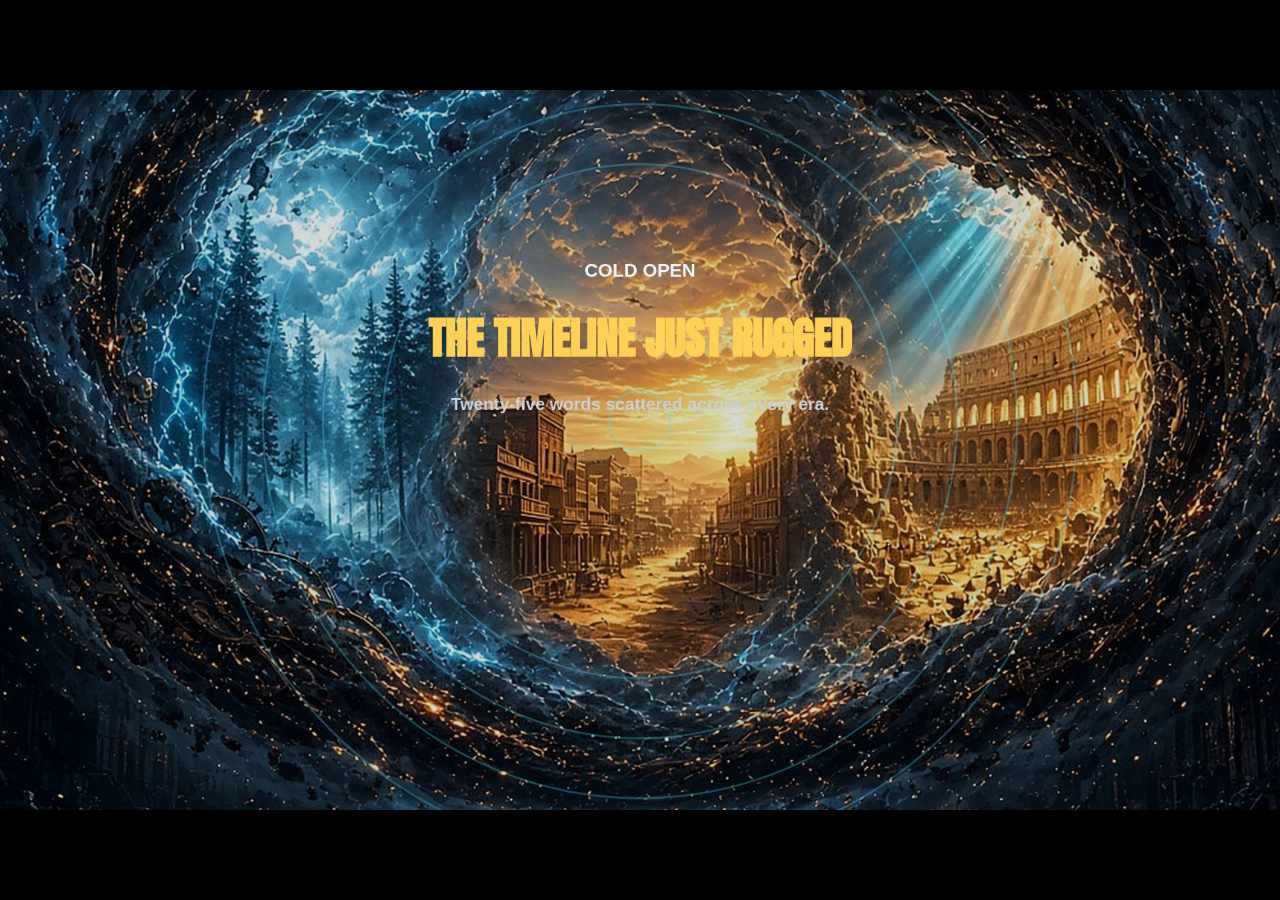
==== index.html @ 46371730 "Publish METAWINNERS: TRIGGER PHRASE for GitHub Pages. Fan-made arcade light-gun shooter. Static buil" ====
<!DOCTYPE html>
<html lang="en">
<head>
  <meta charset="UTF-8" />
  <meta name="viewport" content="width=device-width, initial-scale=1, viewport-fit=cover, user-scalable=no" />
  <meta name="apple-mobile-web-app-capable" content="yes" />
  <title>METAWINNERS: TRIGGER PHRASE</title>
  <meta name="description" content="Chaos's 25-word seed just rugged the timeline. Fan-made old-school arcade light-gun shooter in the browser. Click to shoot. Hold cover to reload. Don't type the phrase." />
  <link rel="canonical" href="https://avp86fr-jpg.github.io/trigger-phrase/" />
  <meta property="og:type" content="website" />
  <meta property="og:title" content="METAWINNERS: TRIGGER PHRASE" />
  <meta property="og:description" content="Chaos's 25-word seed just rugged the timeline. Fan-made old-school arcade light-gun shooter in the browser. Click to shoot. Hold cover to reload. Don't type the phrase." />
  <meta property="og:url" content="https://avp86fr-jpg.github.io/trigger-phrase/" />
  <meta property="og:image" content="https://avp86fr-jpg.github.io/trigger-phrase/assets/og-cover.jpg" />
  <meta property="og:image:width" content="1200" />
  <meta property="og:image:height" content="630" />
  <meta property="og:image:alt" content="METAWINNERS: TRIGGER PHRASE cover art" />
  <meta name="twitter:card" content="summary_large_image" />
  <meta name="twitter:title" content="METAWINNERS: TRIGGER PHRASE" />
  <meta name="twitter:description" content="Chaos's 25-word seed just rugged the timeline. Fan-made old-school arcade light-gun shooter in the browser. Click to shoot. Hold cover to reload. Don't type the phrase." />
  <meta name="twitter:image" content="https://avp86fr-jpg.github.io/trigger-phrase/assets/og-cover.jpg" />
  <link rel="icon" href="assets/ui/favicon.png" />
  <link rel="stylesheet" href="css/game.css" />
</head>
<body>
  <div id="wrap">
    <canvas id="game" width="1920" height="1080"></canvas>
    <div id="ui">
      <button type="button" id="btnCover" aria-label="Hold to take cover and reload">HOLD COVER</button>
      <div id="rightBtns">
        <button type="button" id="btnMute" aria-label="Mute">BGM</button>
        <button type="button" id="btnPause" aria-label="Pause">II</button>
      </div>
    </div>
    <div id="tiltHint">ROTATE FOR THE FULL STAGE</div>
    <div id="boot">
      <div class="boot-card">
        <div class="boot-kicker">METAWINNERS</div>
        <div class="boot-title">TRIGGER PHRASE</div>
        <div class="boot-bar"><i id="bootFill"></i></div>
        <div id="bootMsg">LOADING</div>
      </div>
    </div>
  </div>
  <script src="src/feel.js"></script>
  <script src="src/motion.js"></script>
  <script src="src/audio.js"></script>
  <script src="src/stages.js"></script>
  <script src="src/comic.js"></script>
  <script src="src/game.js"></script>
</body>
</html>
---- css/game.css ----
* { box-sizing: border-box; -webkit-tap-highlight-color: transparent; }
html, body {
  margin: 0; padding: 0; background: #000; color: #fff;
  width: 100%; height: 100%; overflow: hidden;
  font-family: Oswald, Anton, sans-serif;
  user-select: none; touch-action: none;
  cursor: none;
}
#wrap {
  position: fixed; inset: 0;
  display: flex; align-items: center; justify-content: center;
  background: #000;
}
#game {
  display: block;
  image-rendering: auto;
}
#ui {
  position: absolute; inset: 0; pointer-events: none;
}
#btnCover {
  pointer-events: auto;
  position: absolute;
  left: max(16px, env(safe-area-inset-left));
  bottom: max(16px, env(safe-area-inset-bottom));
  width: 210px; height: 86px;
  border: 2px solid rgba(255, 220, 140, 0.7);
  background: linear-gradient(180deg, rgba(40,20,10,0.75), rgba(10,8,8,0.88));
  color: #ffe7b0;
  font-family: Anton, sans-serif;
  font-size: 28px;
  letter-spacing: 0.06em;
  border-radius: 14px;
  text-shadow: 0 2px 0 #000;
  box-shadow: 0 8px 24px rgba(0,0,0,0.45), inset 0 1px 0 rgba(255,255,255,0.15);
  display: block;
  opacity: 0;
  transform: translateY(28px);
  pointer-events: none;
  transition: opacity 0.45s ease, transform 0.55s cubic-bezier(0.16, 1.05, 0.3, 1);
}
#btnCover.vis {
  display: block;
  opacity: 1;
  transform: translateY(0);
  pointer-events: auto;
}
#btnCover:active, #btnCover.held {
  background: linear-gradient(180deg, rgba(80,30,10,0.9), rgba(30,10,8,0.95));
  color: #fff3c8;
  border-color: #ffd56a;
  transform: translateY(1px);
}
#rightBtns {
  pointer-events: auto;
  position: absolute;
  right: max(14px, env(safe-area-inset-right));
  top: max(14px, env(safe-area-inset-top));
  display: none;
  flex-direction: column;
  gap: 8px;
}
#rightBtns.vis { display: flex; }
#rightBtns button {
  width: 48px; height: 48px;
  border-radius: 10px;
  border: 1px solid rgba(255,255,255,0.25);
  background: rgba(0,0,0,0.5);
  color: #fff;
  font-size: 18px;
  font-family: Oswald, sans-serif;
}
#boot {
  position: absolute; inset: 0;
  display: flex; align-items: center; justify-content: center;
  background: #05060a;
  z-index: 5;
  cursor: default;
}
#boot.hide { display: none; }
.boot-card { text-align: center; width: min(520px, 86vw); }
.boot-kicker {
  font-family: Anton, sans-serif;
  letter-spacing: 0.22em;
  font-size: 14px;
  color: #c9d0da;
  margin-bottom: 4px;
}
.boot-title {
  font-family: Bebas Neue, Anton, sans-serif;
  font-size: clamp(40px, 8vw, 72px);
  letter-spacing: 0.04em;
  margin: 10px 0 28px;
  color: #ffd056;
  text-shadow: 0 0 24px rgba(255,180,40,0.35);
}
.boot-bar {
  height: 6px; background: #1a1c22; border-radius: 4px; overflow: hidden;
}
.boot-bar i {
  display: block; height: 100%; width: 0%;
  background: linear-gradient(90deg, #19d0ff, #ffd056);
  transition: width 0.2s ease;
}
#bootMsg { margin-top: 14px; font-family: Oswald, sans-serif; letter-spacing: 0.16em; color: #9aa4b4; font-size: 13px; }
@media (max-width: 700px), (max-height: 500px) {
  #btnCover { width: 168px; height: 70px; font-size: 22px; }
}

#btnMute, #btnPause { font-size: 13px; letter-spacing: 0.06em; font-family: Oswald, sans-serif; }
#tiltHint {
  display: none;
  position: absolute;
  left: 0; right: 0;
  top: 8px;
  text-align: center;
  font-family: Oswald, sans-serif;
  letter-spacing: 0.14em;
  font-size: 11px;
  color: rgba(255,230,176,0.55);
  pointer-events: none;
}
@media (orientation: portrait) and (max-aspect-ratio: 3/4) {
  #tiltHint { display: block; }
}

#btnCover.lefty {
  left: auto;
  right: max(16px, env(safe-area-inset-right));
}
#rightBtns.lefty {
  right: auto;
  left: max(14px, env(safe-area-inset-left));
}
#tiltHint {
  top: max(8px, env(safe-area-inset-top));
}
#wrap {
  padding: env(safe-area-inset-top) env(safe-area-inset-right) env(safe-area-inset-bottom) env(safe-area-inset-left);
}

/* Portrait comics fill the phone; hide the gameplay tilt hint. */
body.comic-portrait #tiltHint { display: none !important; }
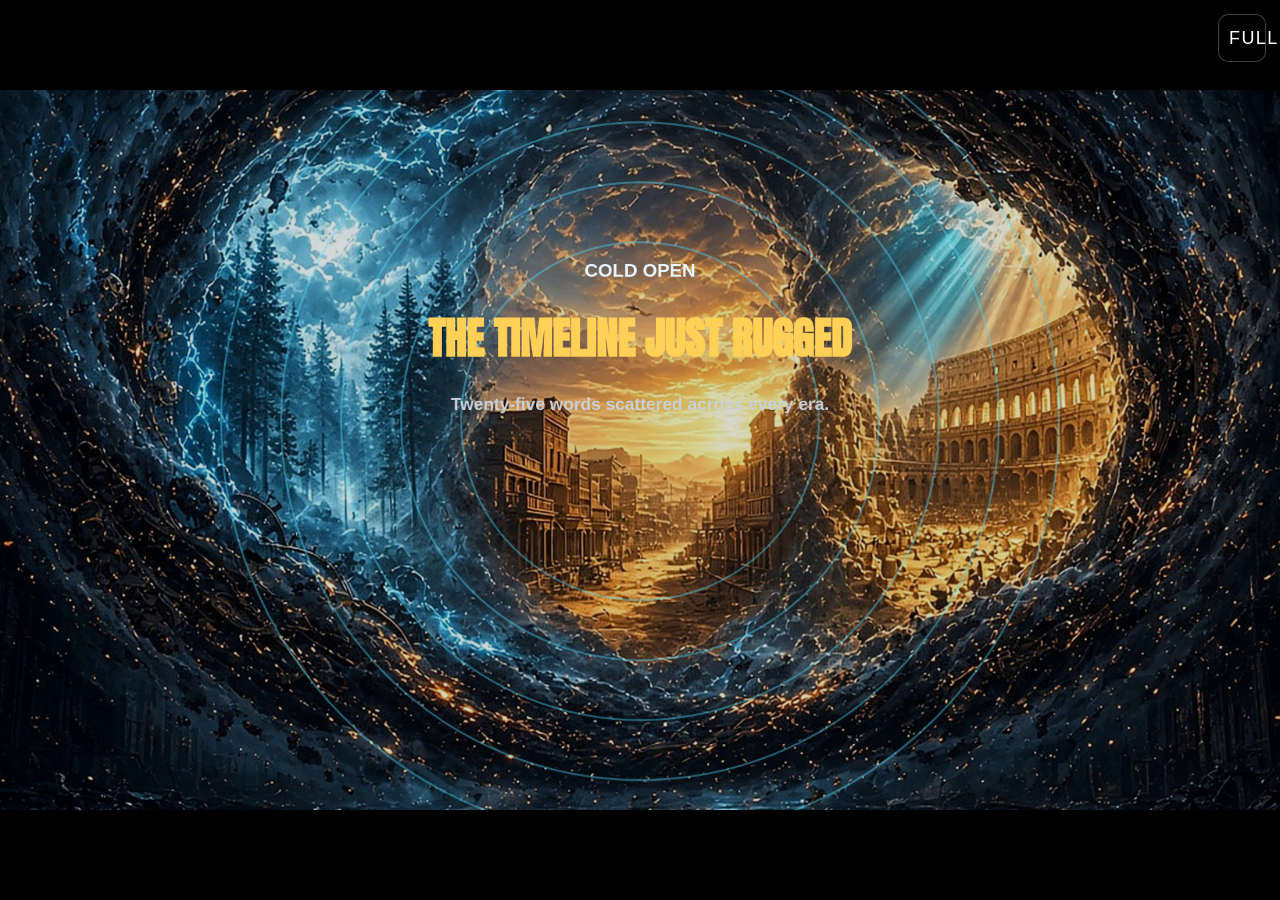
==== commit f7dd9426: "Add real fullscreen, a FULL button, F key, and a web app manifest. On Android, fullscreen also locks" ====
--- a/index.html
+++ b/index.html
@@ -4,22 +4,13 @@
   <meta charset="UTF-8" />
   <meta name="viewport" content="width=device-width, initial-scale=1, viewport-fit=cover, user-scalable=no" />
   <meta name="apple-mobile-web-app-capable" content="yes" />
+  <meta name="mobile-web-app-capable" content="yes" />
+  <meta name="apple-mobile-web-app-status-bar-style" content="black-translucent" />
+  <meta name="theme-color" content="#000000" />
   <title>METAWINNERS: TRIGGER PHRASE</title>
-  <meta name="description" content="Chaos's 25-word seed just rugged the timeline. Fan-made old-school arcade light-gun shooter in the browser. Click to shoot. Hold cover to reload. Don't type the phrase." />
-  <link rel="canonical" href="https://avp86fr-jpg.github.io/trigger-phrase/" />
-  <meta property="og:type" content="website" />
-  <meta property="og:title" content="METAWINNERS: TRIGGER PHRASE" />
-  <meta property="og:description" content="Chaos's 25-word seed just rugged the timeline. Fan-made old-school arcade light-gun shooter in the browser. Click to shoot. Hold cover to reload. Don't type the phrase." />
-  <meta property="og:url" content="https://avp86fr-jpg.github.io/trigger-phrase/" />
-  <meta property="og:image" content="https://avp86fr-jpg.github.io/trigger-phrase/assets/og-cover.jpg" />
-  <meta property="og:image:width" content="1200" />
-  <meta property="og:image:height" content="630" />
-  <meta property="og:image:alt" content="METAWINNERS: TRIGGER PHRASE cover art" />
-  <meta name="twitter:card" content="summary_large_image" />
-  <meta name="twitter:title" content="METAWINNERS: TRIGGER PHRASE" />
-  <meta name="twitter:description" content="Chaos's 25-word seed just rugged the timeline. Fan-made old-school arcade light-gun shooter in the browser. Click to shoot. Hold cover to reload. Don't type the phrase." />
-  <meta name="twitter:image" content="https://avp86fr-jpg.github.io/trigger-phrase/assets/og-cover.jpg" />
   <link rel="icon" href="assets/ui/favicon.png" />
+  <link rel="apple-touch-icon" href="assets/ui/favicon.png" />
+  <link rel="manifest" href="manifest.webmanifest" />
   <link rel="stylesheet" href="css/game.css" />
 </head>
 <body>
@@ -28,11 +19,16 @@
     <div id="ui">
       <button type="button" id="btnCover" aria-label="Hold to take cover and reload">HOLD COVER</button>
       <div id="rightBtns">
+        <button type="button" id="btnFs" aria-label="Full screen" aria-pressed="false">FULL</button>
         <button type="button" id="btnMute" aria-label="Mute">BGM</button>
         <button type="button" id="btnPause" aria-label="Pause">II</button>
       </div>
     </div>
     <div id="tiltHint">ROTATE FOR THE FULL STAGE</div>
+    <div id="iosHint" hidden>
+      <p>For a full-screen game, tap Share, then Add to Home Screen.</p>
+      <button type="button" id="iosHintDismiss">OK</button>
+    </div>
     <div id="boot">
       <div class="boot-card">
         <div class="boot-kicker">METAWINNERS</div>
--- a/css/game.css
+++ b/css/game.css
@@ -10,6 +10,9 @@
   position: fixed; inset: 0;
   display: flex; align-items: center; justify-content: center;
   background: #000;
+  width: 100%;
+  height: 100%;
+  height: 100dvh;
 }
 #game {
   display: block;
@@ -56,11 +59,13 @@
   position: absolute;
   right: max(14px, env(safe-area-inset-right));
   top: max(14px, env(safe-area-inset-top));
-  display: none;
+  display: flex;
   flex-direction: column;
   gap: 8px;
-}
-#rightBtns.vis { display: flex; }
+  z-index: 4;
+}
+#btnMute, #btnPause { display: none; }
+#rightBtns.vis #btnMute, #rightBtns.vis #btnPause { display: block; }
 #rightBtns button {
   width: 48px; height: 48px;
   border-radius: 10px;
@@ -70,6 +75,61 @@
   font-size: 18px;
   font-family: Oswald, sans-serif;
 }
+#btnFs {
+  width: auto;
+  min-width: 48px;
+  padding: 0 10px;
+  font-size: 11px;
+  letter-spacing: 0.08em;
+  cursor: pointer;
+}
+body.mode-title #btnFs {
+  min-width: 132px;
+  height: 54px;
+  font-size: 16px;
+  letter-spacing: 0.1em;
+  background: rgba(10,8,16,0.82);
+  border-color: rgba(255, 220, 140, 0.65);
+  color: #ffe7b0;
+}
+#iosHint {
+  position: absolute;
+  left: 50%;
+  bottom: max(24px, env(safe-area-inset-bottom));
+  transform: translateX(-50%);
+  width: min(420px, 90vw);
+  background: rgba(8,8,14,0.92);
+  border: 1px solid rgba(255,220,140,0.4);
+  color: #ffe7b0;
+  font-family: Oswald, sans-serif;
+  font-size: 15px;
+  letter-spacing: 0.04em;
+  text-align: center;
+  padding: 14px 16px 12px;
+  border-radius: 12px;
+  z-index: 6;
+}
+#iosHint[hidden] { display: none !important; }
+#iosHint p { margin: 0 0 10px; }
+#iosHintDismiss {
+  pointer-events: auto;
+  border: 1px solid rgba(255,220,140,0.6);
+  background: rgba(40,20,10,0.8);
+  color: #ffe7b0;
+  font-family: Anton, sans-serif;
+  letter-spacing: 0.08em;
+  padding: 6px 16px;
+  border-radius: 8px;
+}
+html.pseudo-fs, html.pseudo-fs body, html.pseudo-fs #wrap {
+  position: fixed !important;
+  inset: 0 !important;
+  width: 100% !important;
+  height: 100% !important;
+  height: 100dvh !important;
+  overflow: hidden !important;
+  background: #000;
+}
 #boot {
   position: absolute; inset: 0;
   display: flex; align-items: center; justify-content: center;
@@ -112,17 +172,22 @@
   display: none;
   position: absolute;
   left: 0; right: 0;
-  top: 8px;
+  top: auto;
+  bottom: max(10px, env(safe-area-inset-bottom));
   text-align: center;
   font-family: Oswald, sans-serif;
-  letter-spacing: 0.14em;
-  font-size: 11px;
-  color: rgba(255,230,176,0.55);
+  letter-spacing: 0.18em;
+  font-size: 9px;
+  font-weight: 500;
+  color: rgba(255,230,176,0.32);
+  text-shadow: 0 1px 2px rgba(0,0,0,0.8);
   pointer-events: none;
+  z-index: 3;
 }
 @media (orientation: portrait) and (max-aspect-ratio: 3/4) {
   #tiltHint { display: block; }
 }
+body.fs-on #tiltHint, html.pseudo-fs #tiltHint { display: none !important; }
 
 #btnCover.lefty {
   left: auto;
@@ -132,11 +197,9 @@
   right: auto;
   left: max(14px, env(safe-area-inset-left));
 }
-#tiltHint {
-  top: max(8px, env(safe-area-inset-top));
-}
-#wrap {
-  padding: env(safe-area-inset-top) env(safe-area-inset-right) env(safe-area-inset-bottom) env(safe-area-inset-left);
+#rightBtns {
+  top: max(14px, env(safe-area-inset-top));
+  right: max(14px, env(safe-area-inset-right));
 }
 
 /* Portrait comics fill the phone; hide the gameplay tilt hint. */
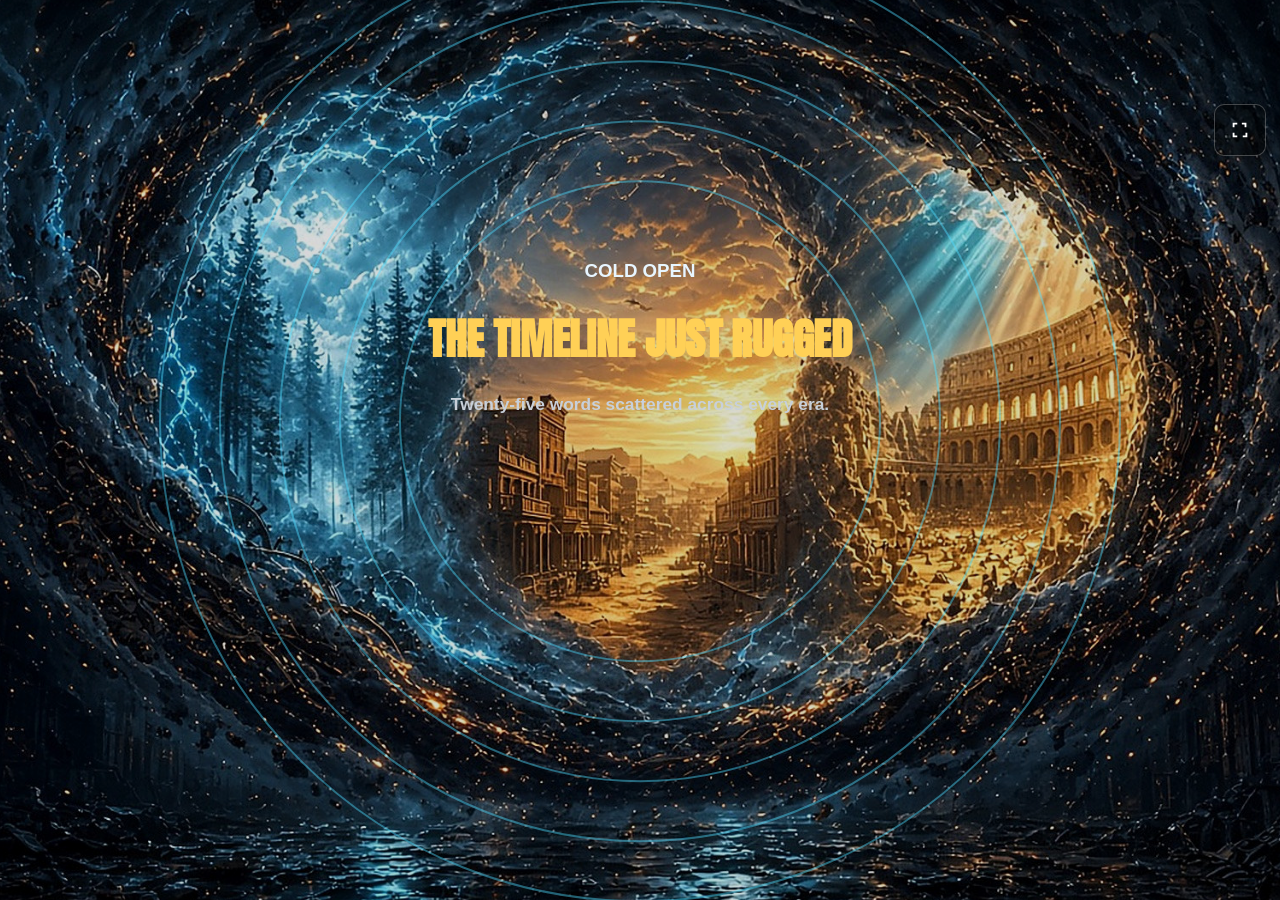
==== commit 277bff8e: "Fill the viewport in Custom Tabs, fix fullscreen, and swap in Chaos title art. Cover-fit the canvas " ====
--- a/index.html
+++ b/index.html
@@ -18,13 +18,21 @@
     <canvas id="game" width="1920" height="1080"></canvas>
     <div id="ui">
       <button type="button" id="btnCover" aria-label="Hold to take cover and reload">HOLD COVER</button>
+      <button type="button" id="fsPrompt" hidden>TAP FOR FULLSCREEN</button>
       <div id="rightBtns">
-        <button type="button" id="btnFs" aria-label="Full screen" aria-pressed="false">FULL</button>
+        <button type="button" id="btnFs" aria-label="Full screen" aria-pressed="false">
+          <svg class="fs-ico" viewBox="0 0 24 24" width="22" height="22" aria-hidden="true"><path fill="currentColor" d="M4 9V4h5v2H6v3H4zm10-5h5v5h-2V6h-3V4zM4 15h2v3h3v2H4v-5zm16 0v5h-5v-2h3v-3h2z"/></svg>
+          <span class="fs-lab">FULL SCREEN</span>
+        </button>
         <button type="button" id="btnMute" aria-label="Mute">BGM</button>
         <button type="button" id="btnPause" aria-label="Pause">II</button>
       </div>
     </div>
     <div id="tiltHint">ROTATE FOR THE FULL STAGE</div>
+    <div id="fsHint" hidden>
+      <span id="fsHintTxt">For true fullscreen: ⋮ → Open in Chrome</span>
+      <button type="button" id="fsHintDismiss" aria-label="Dismiss">×</button>
+    </div>
     <div id="iosHint" hidden>
       <p>For a full-screen game, tap Share, then Add to Home Screen.</p>
       <button type="button" id="iosHintDismiss">OK</button>
--- a/css/game.css
+++ b/css/game.css
@@ -16,17 +16,27 @@
 }
 #game {
   display: block;
+  position: absolute;
+  left: 0;
+  top: 0;
   image-rendering: auto;
 }
 #ui {
-  position: absolute; inset: 0; pointer-events: none;
+  position: absolute;
+  inset: 0;
+  pointer-events: none;
+  z-index: 8;
 }
 #btnCover {
   pointer-events: auto;
   position: absolute;
-  left: max(16px, env(safe-area-inset-left));
-  bottom: max(16px, env(safe-area-inset-bottom));
+  left: max(16px, env(safe-area-inset-left, 0px), var(--hud-safe-l, 0px));
+  bottom: max(16px, env(safe-area-inset-bottom, 0px), var(--hud-safe-b, 0px));
   width: 210px; height: 86px;
+  padding: 0 14px;
+  white-space: nowrap;
+  z-index: 5;
+  box-sizing: border-box;
   border: 2px solid rgba(255, 220, 140, 0.7);
   background: linear-gradient(180deg, rgba(40,20,10,0.75), rgba(10,8,8,0.88));
   color: #ffe7b0;
@@ -57,17 +67,18 @@
 #rightBtns {
   pointer-events: auto;
   position: absolute;
-  right: max(14px, env(safe-area-inset-right));
-  top: max(14px, env(safe-area-inset-top));
+  right: max(14px, env(safe-area-inset-right, 0px), var(--hud-safe-r, 0px));
+  top: max(14px, env(safe-area-inset-top, 0px), var(--hud-safe-t, 0px));
   display: flex;
   flex-direction: column;
+  align-items: flex-end;
   gap: 8px;
-  z-index: 4;
+  z-index: 9;
 }
 #btnMute, #btnPause { display: none; }
 #rightBtns.vis #btnMute, #rightBtns.vis #btnPause { display: block; }
 #rightBtns button {
-  width: 48px; height: 48px;
+  width: 52px; height: 52px;
   border-radius: 10px;
   border: 1px solid rgba(255,255,255,0.25);
   background: rgba(0,0,0,0.5);
@@ -76,21 +87,97 @@
   font-family: Oswald, sans-serif;
 }
 #btnFs {
+  display: flex;
+  align-items: center;
+  justify-content: center;
+  gap: 8px;
   width: auto;
-  min-width: 48px;
-  padding: 0 10px;
-  font-size: 11px;
+  min-width: 52px;
+  height: 52px;
+  padding: 0 12px;
+  font-size: 13px;
   letter-spacing: 0.08em;
   cursor: pointer;
-}
+  background: rgba(10,8,16,0.9);
+  border: 2px solid rgba(255, 220, 140, 0.9);
+  color: #ffe7b0;
+  font-family: Anton, sans-serif;
+  box-shadow: 0 4px 16px rgba(0,0,0,0.55);
+}
+#btnFs .fs-ico { display: block; flex: 0 0 22px; }
+#btnFs .fs-lab { display: inline; white-space: nowrap; }
 body.mode-title #btnFs {
-  min-width: 132px;
-  height: 54px;
-  font-size: 16px;
+  min-width: 220px;
+  height: 72px;
+  font-size: 22px;
   letter-spacing: 0.1em;
-  background: rgba(10,8,16,0.82);
-  border-color: rgba(255, 220, 140, 0.65);
-  color: #ffe7b0;
+  padding: 0 18px;
+}
+/* In-game and true fullscreen: icon only (no EXIT label). */
+body:not(.mode-title) #btnFs .fs-lab,
+body.fs-true #btnFs .fs-lab { display: none; }
+body:not(.mode-title) #btnFs,
+body.fs-true #btnFs {
+  width: 52px;
+  min-width: 52px;
+  height: 52px;
+  padding: 0;
+}
+#fsPrompt {
+  pointer-events: auto;
+  position: absolute;
+  left: 50%;
+  top: 50%;
+  transform: translate(-50%, -50%);
+  z-index: 10;
+  min-width: min(420px, 86%);
+  height: 72px;
+  padding: 0 28px;
+  border: 2px solid rgba(255, 220, 140, 0.95);
+  border-radius: 14px;
+  background: rgba(8, 6, 14, 0.94);
+  color: #ffe7b0;
+  font-family: Anton, sans-serif;
+  font-size: 26px;
+  letter-spacing: 0.08em;
+  box-shadow: 0 12px 40px rgba(0,0,0,0.6);
+  cursor: pointer;
+}
+#fsPrompt[hidden] { display: none !important; }
+
+#fsHint {
+  pointer-events: auto;
+  position: absolute;
+  left: 50%;
+  top: max(10px, env(safe-area-inset-top));
+  transform: translateX(-50%);
+  z-index: 11;
+  display: flex;
+  align-items: center;
+  gap: 10px;
+  max-width: min(520px, 92vw);
+  padding: 8px 10px 8px 14px;
+  border: 1px solid rgba(255,220,140,0.55);
+  border-radius: 10px;
+  background: rgba(8,6,14,0.88);
+  color: #ffe7b0;
+  font-family: Oswald, sans-serif;
+  font-size: 14px;
+  letter-spacing: 0.03em;
+  text-align: left;
+  box-shadow: 0 8px 24px rgba(0,0,0,0.45);
+}
+#fsHint[hidden] { display: none !important; }
+#fsHintDismiss {
+  pointer-events: auto;
+  flex: 0 0 28px;
+  width: 28px; height: 28px;
+  border: 0;
+  background: transparent;
+  color: #ffe7b0;
+  font-size: 20px;
+  line-height: 1;
+  cursor: pointer;
 }
 #iosHint {
   position: absolute;
@@ -164,7 +251,10 @@
 }
 #bootMsg { margin-top: 14px; font-family: Oswald, sans-serif; letter-spacing: 0.16em; color: #9aa4b4; font-size: 13px; }
 @media (max-width: 700px), (max-height: 500px) {
-  #btnCover { width: 168px; height: 70px; font-size: 22px; }
+  #btnCover { width: auto; min-width: 168px; height: 64px; font-size: 20px; letter-spacing: 0.04em; }
+}
+@media (orientation: landscape) and (max-height: 500px) {
+  #btnCover { height: 58px; font-size: 18px; }
 }
 
 #btnMute, #btnPause { font-size: 13px; letter-spacing: 0.06em; font-family: Oswald, sans-serif; }
@@ -191,15 +281,15 @@
 
 #btnCover.lefty {
   left: auto;
-  right: max(16px, env(safe-area-inset-right));
+  right: max(16px, env(safe-area-inset-right, 0px), var(--hud-safe-r, 0px));
 }
 #rightBtns.lefty {
   right: auto;
-  left: max(14px, env(safe-area-inset-left));
+  left: max(14px, env(safe-area-inset-left, 0px), var(--hud-safe-l, 0px));
 }
 #rightBtns {
-  top: max(14px, env(safe-area-inset-top));
-  right: max(14px, env(safe-area-inset-right));
+  top: max(14px, env(safe-area-inset-top, 0px), var(--hud-safe-t, 0px));
+  right: max(14px, env(safe-area-inset-right, 0px), var(--hud-safe-r, 0px));
 }
 
 /* Portrait comics fill the phone; hide the gameplay tilt hint. */
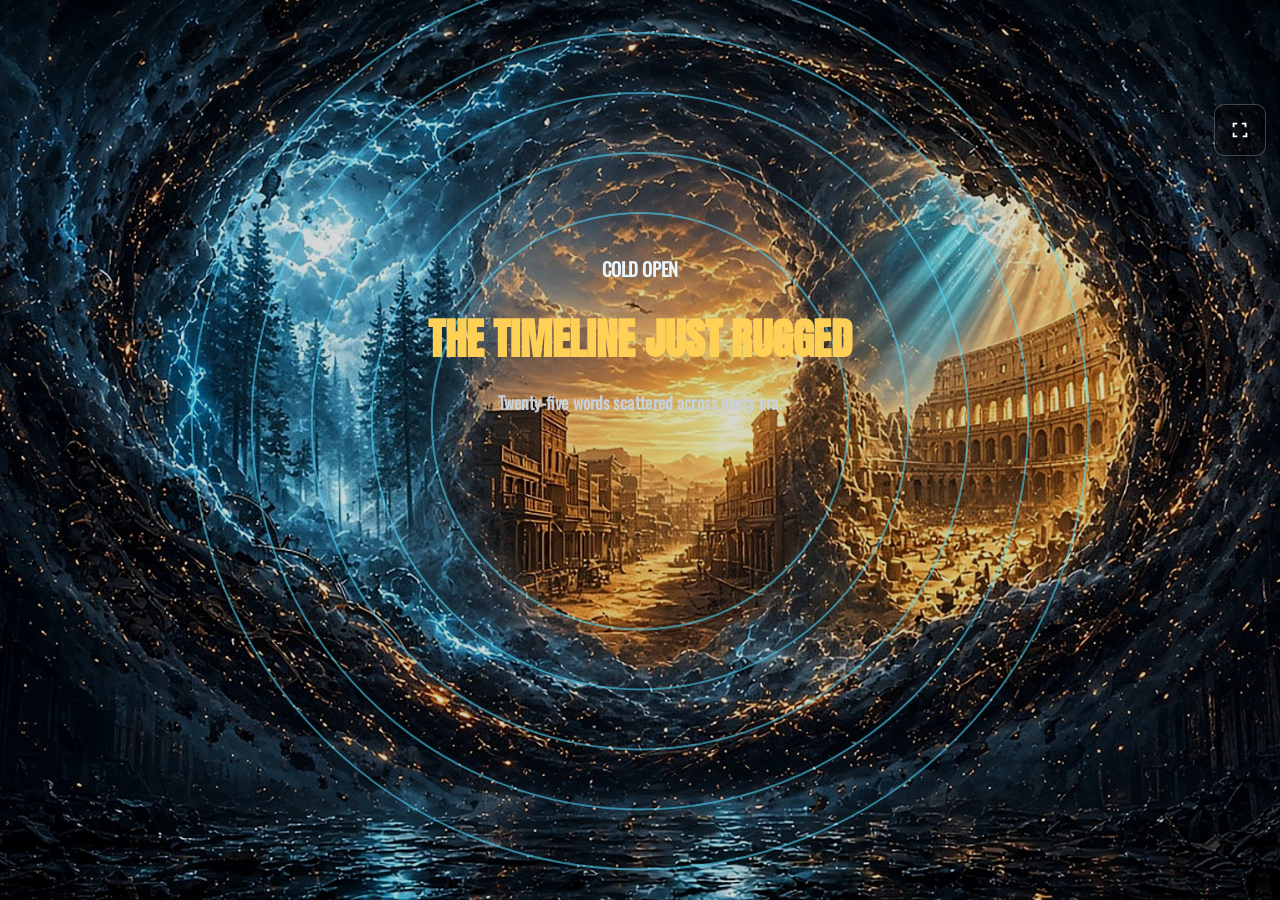
==== commit cd9921ee: "Optimize asset loading and share byte-identical game art" ====
--- a/index.html
+++ b/index.html
@@ -46,11 +46,12 @@
       </div>
     </div>
   </div>
-  <script src="src/feel.js"></script>
-  <script src="src/motion.js"></script>
-  <script src="src/audio.js"></script>
-  <script src="src/stages.js"></script>
-  <script src="src/comic.js"></script>
-  <script src="src/game.js"></script>
+  <script src="src/asset-aliases.js" defer></script>
+  <script src="src/feel.js" defer></script>
+  <script src="src/motion.js" defer></script>
+  <script src="src/audio.js" defer></script>
+  <script src="src/stages.js" defer></script>
+  <script src="src/comic.js" defer></script>
+  <script src="src/game.js" defer></script>
 </body>
 </html>
--- a/css/game.css
+++ b/css/game.css
@@ -106,12 +106,17 @@
 }
 #btnFs .fs-ico { display: block; flex: 0 0 22px; }
 #btnFs .fs-lab { display: inline; white-space: nowrap; }
+body.mode-title #rightBtns {
+  right: auto;
+  left: max(14px, env(safe-area-inset-left, 0px), var(--hud-safe-l, 0px));
+  align-items: flex-start;
+}
 body.mode-title #btnFs {
-  min-width: 220px;
-  height: 72px;
-  font-size: 22px;
+  min-width: 200px;
+  height: 56px;
+  font-size: 18px;
   letter-spacing: 0.1em;
-  padding: 0 18px;
+  padding: 0 16px;
 }
 /* In-game and true fullscreen: icon only (no EXIT label). */
 body:not(.mode-title) #btnFs .fs-lab,
@@ -127,23 +132,30 @@
   pointer-events: auto;
   position: absolute;
   left: 50%;
-  top: 50%;
-  transform: translate(-50%, -50%);
+  top: max(12px, env(safe-area-inset-top, 0px), var(--hud-safe-t, 0px));
+  transform: translateX(-50%);
   z-index: 10;
-  min-width: min(420px, 86%);
-  height: 72px;
-  padding: 0 28px;
-  border: 2px solid rgba(255, 220, 140, 0.95);
-  border-radius: 14px;
-  background: rgba(8, 6, 14, 0.94);
-  color: #ffe7b0;
-  font-family: Anton, sans-serif;
-  font-size: 26px;
+  width: auto;
+  min-width: 0;
+  height: 34px;
+  padding: 0 16px;
+  border: 1px solid rgba(255, 220, 140, 0.85);
+  border-radius: 999px;
+  background: rgba(8, 6, 14, 0.88);
+  color: #ffe7b0;
+  font-family: Anton, sans-serif;
+  font-size: 13px;
   letter-spacing: 0.08em;
-  box-shadow: 0 12px 40px rgba(0,0,0,0.6);
+  box-shadow: 0 4px 16px rgba(0,0,0,0.45);
   cursor: pointer;
+  white-space: nowrap;
 }
 #fsPrompt[hidden] { display: none !important; }
+body[data-mode="play"] #fsPrompt, body[data-mode="paused"] #fsPrompt {
+  left: max(16px, env(safe-area-inset-left, 0px), var(--hud-safe-l, 0px));
+  transform: none;
+  top: max(56px, env(safe-area-inset-top, 0px), var(--hud-safe-t, 0px));
+}
 
 #fsHint {
   pointer-events: auto;
@@ -275,8 +287,10 @@
   z-index: 3;
 }
 @media (orientation: portrait) and (max-aspect-ratio: 3/4) {
-  #tiltHint { display: block; }
-}
+  #tiltHint { display: none; }
+}
+body.portrait-hold #tiltHint,
+body.comic-portrait #tiltHint,
 body.fs-on #tiltHint, html.pseudo-fs #tiltHint { display: none !important; }
 
 #btnCover.lefty {
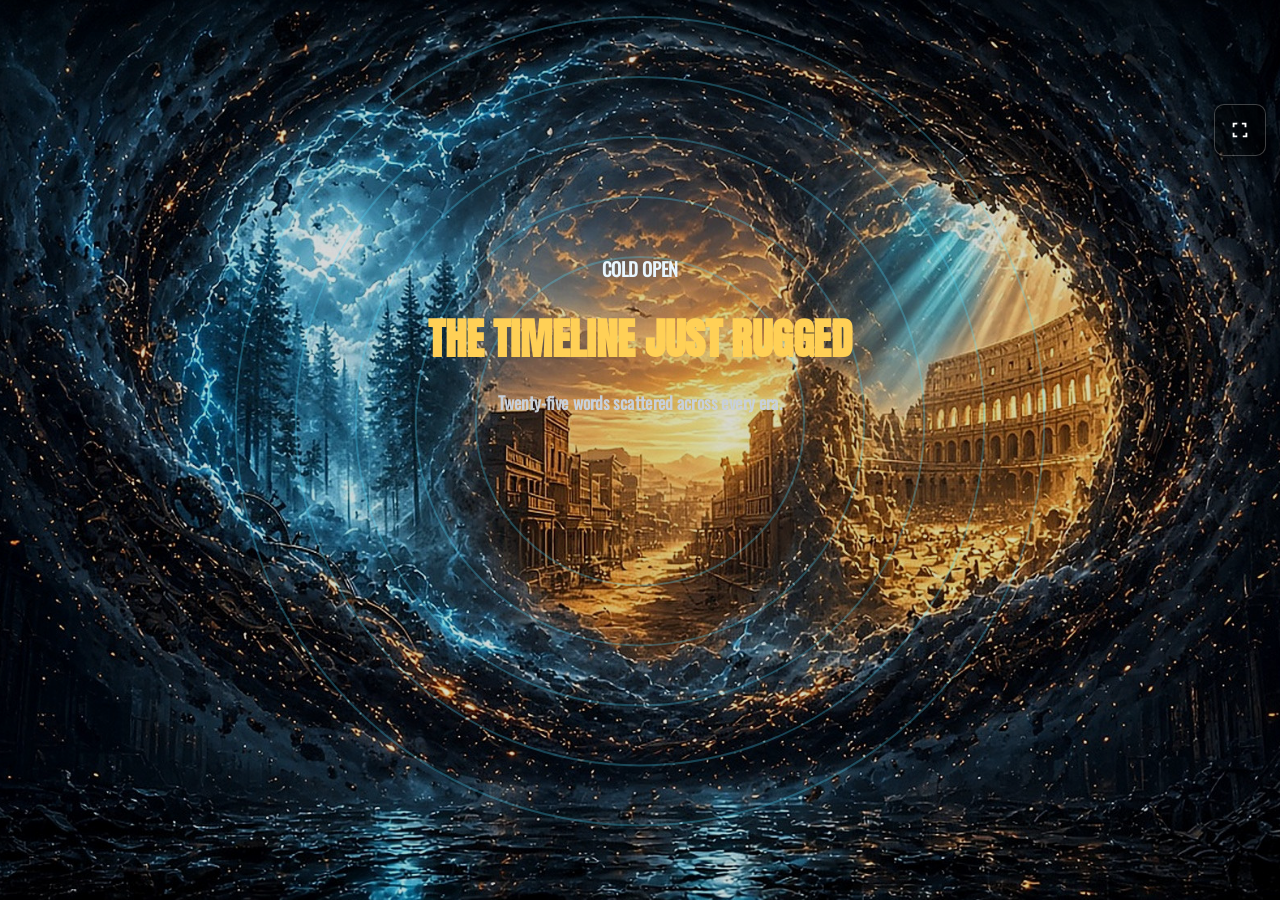
==== commit f06ce834: "Rework all 25 stages into chapters with readable combat and distinct bosses" ====
--- a/index.html
+++ b/index.html
@@ -51,6 +51,7 @@
   <script src="src/motion.js" defer></script>
   <script src="src/audio.js" defer></script>
   <script src="src/stages.js" defer></script>
+  <script src="src/campaign.js" defer></script>
   <script src="src/comic.js" defer></script>
   <script src="src/game.js" defer></script>
 </body>
